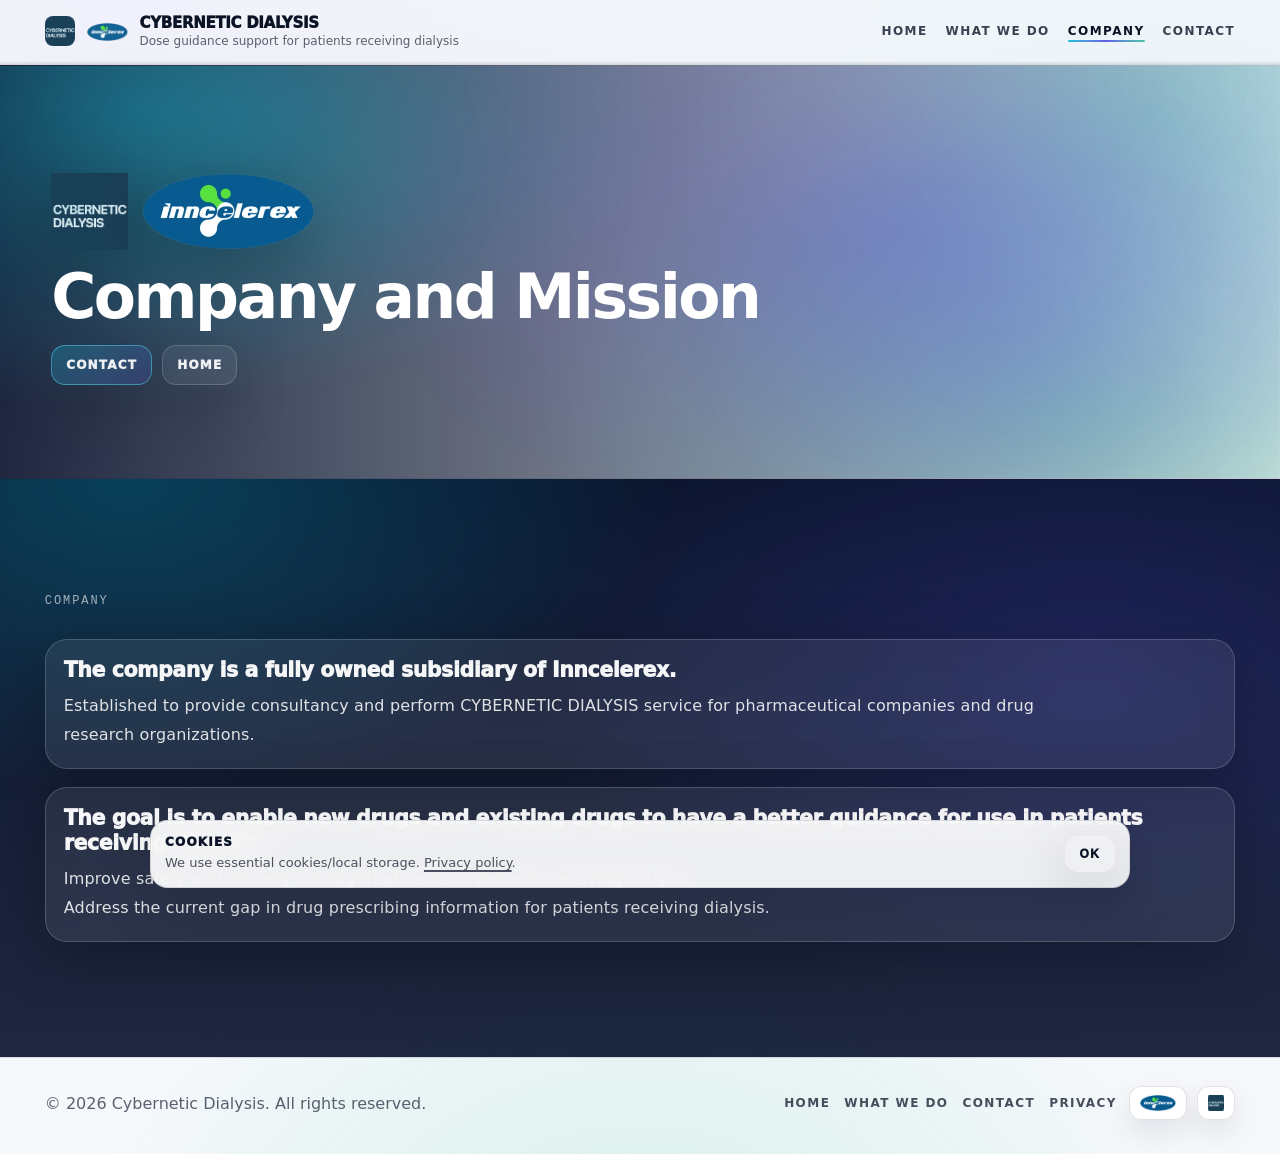
==== company/index.html @ 5cb6c13b "Add files via upload" ====
<!doctype html>
<html lang="en" class="company">
  <head>
    <meta charset="utf-8" />
    <meta name="viewport" content="width=device-width, initial-scale=1" />
    <meta name="description" content="Company and Mission — Cybernetic Dialysis." />
    <meta name="robots" content="index,follow" />
    <title>Company | Cybernetic Dialysis</title>
    <meta name="theme-color" content="#07112b" />
    <link rel="canonical" href="https://cyberneticdialysis.com/company/" />
    <meta property="og:site_name" content="Cybernetic Dialysis" />
    <meta property="og:title" content="Company | Cybernetic Dialysis" />
    <meta property="og:description" content="Company and Mission — Cybernetic Dialysis." />
    <meta property="og:type" content="website" />
    <meta property="og:url" content="https://cyberneticdialysis.com/company/" />
    <meta property="og:image" content="https://cyberneticdialysis.com/assets/hero.jpg" />
    <meta name="twitter:card" content="summary_large_image" />
    <meta name="twitter:title" content="Company | Cybernetic Dialysis" />
    <meta name="twitter:description" content="Company and Mission — Cybernetic Dialysis." />
    <meta name="twitter:image" content="https://cyberneticdialysis.com/assets/hero.jpg" />
    <script type="application/ld+json">
      {
        "@context": "https://schema.org",
        "@graph": [
          {
            "@type": "Organization",
            "@id": "https://cyberneticdialysis.com/#org",
            "name": "Cybernetic Dialysis",
            "url": "https://cyberneticdialysis.com/",
            "logo": "https://cyberneticdialysis.com/assets/favicon.png",
            "sameAs": ["https://inncelerex.com"]
          },
          {
            "@type": "AboutPage",
            "@id": "https://cyberneticdialysis.com/company/#webpage",
            "url": "https://cyberneticdialysis.com/company/",
            "name": "Company | Cybernetic Dialysis",
            "description": "Company and Mission — Cybernetic Dialysis.",
            "about": { "@id": "https://cyberneticdialysis.com/#org" },
            "isPartOf": { "@id": "https://cyberneticdialysis.com/#website" }
          },
          {
            "@type": "WebSite",
            "@id": "https://cyberneticdialysis.com/#website",
            "url": "https://cyberneticdialysis.com/",
            "name": "Cybernetic Dialysis",
            "publisher": { "@id": "https://cyberneticdialysis.com/#org" }
          }
        ]
      }
    </script>
    <link rel="icon" type="image/png" href="../assets/favicon.png?v=2" />
    <link rel="stylesheet" href="../assets/css/styles.css" />
  </head>
  <body>
    <a class="skip-link" href="#main">Skip to content</a>

    <header class="site-header">
      <div class="container">
        <div class="topbar">
          <a class="brand" href="../" aria-label="Cybernetic Dialysis home">
            <img class="brand-logo" src="../assets/favicon.png?v=2" alt="" aria-hidden="true" width="30" height="30" decoding="async" />
            <img class="inncelerex-logo" src="../assets/inncelerex.avif" alt="Inncelerex" decoding="async" />
            <div class="brand-text">
              <div class="name"><span class="brand-type" data-brand-type>CYBERNETIC DIALYSIS</span></div>
              <div class="tag">Dose guidance support for patients receiving dialysis</div>
            </div>
          </a>

          <div class="header-right">
            <button class="menu-btn" type="button" data-menu-btn aria-expanded="false" aria-controls="main-nav" aria-label="Menu">
              <span class="sr-only">Menu</span>
              <span class="hamburger" aria-hidden="true"></span>
            </button>

            <nav class="main-nav" id="main-nav" data-main-nav aria-label="Primary">
              <a class="navlink" href="../">Home</a>
              <a class="navlink" href="../what-we-do/">What we do</a>
              <a class="navlink" href="../company/" aria-current="page">Company</a>
              <a class="navlink" href="../contact/">Contact</a>
            </nav>
          </div>
        </div>
      </div>

      <div class="scroll-progress" aria-hidden="true">
        <div class="scroll-progress-bar" data-scroll-progress></div>
      </div>
    </header>

    <main id="main">
      <section class="hero hero-compact hero-company">
        <div class="container">
          <div class="hero-wrap">
            <div class="hero-inner" data-reveal>
              <div class="hero-logos" aria-label="Company logos">
                <img class="hero-logo-img favicon" src="../assets/favicon.png" alt="Cybernetic Dialysis" loading="eager" decoding="async" />
                <img class="hero-logo-img inncelerex" src="../assets/inncelerex.avif" alt="Inncelerex" loading="eager" decoding="async" />
              </div>
              <h1>Company and Mission</h1>
              <div class="hero-actions">
                <a class="btn primary" href="../contact/">Contact</a>
                <a class="btn ghost" href="../">Home</a>
              </div>
            </div>
          </div>
        </div>
      </section>

      <section class="band dark">
        <div class="container">
          <div class="section-head" data-reveal>
            <div>
              <div class="kicker">Company</div>
            </div>
          </div>

          <div class="cards-stack company-cards" data-reveal aria-label="Company and Mission">
            <div class="slide">
              <h3 class="card-title">The company is a fully owned subsidiary of <a href="https://inncelerex.com">Inncelerex</a>.</h3>
              <p>Established to provide consultancy and perform CYBERNETIC DIALYSIS service for pharmaceutical companies and drug research organizations.</p>
            </div>

            <div class="slide">
              <h3 class="card-title">The goal is to enable new drugs and existing drugs to have a better guidance for use in patients receiving dialysis.</h3>
              <p>Improve safety and efficacy of drug treatments in patients receiving dialysis.</p>
              <p>Address the current gap in drug prescribing information for patients receiving dialysis.</p>
            </div>
          </div>
        </div>
      </section>
    </main>

    <footer>
      <div class="container">
        <div class="footer-grid">
          <div class="small">© <span id="year"></span> Cybernetic Dialysis. All rights reserved.</div>
          <div class="links" aria-label="Footer links">
            <a href="../">Home</a>
            <a href="../what-we-do/">What we do</a>
            <a href="../contact/">Contact</a>
            <a href="../privacy/">Privacy</a>
          </div>
          <div class="footer-logo" aria-label="Inncelerex logo">
            <img src="../assets/inncelerex.avif" alt="Inncelerex" loading="lazy" decoding="async" />
            <img src="../assets/favicon.png?v=2" alt="Cybernetic Dialysis" loading="lazy" decoding="async" />
          </div>
        </div>
      </div>
    </footer>

    <button class="fab-top" type="button" data-back-to-top aria-label="Back to top">↑</button>

    <script src="../assets/js/main.js"></script>
    <script>
      document.getElementById('year').textContent = new Date().getFullYear();
    </script>
  </body>
</html>
---- assets/css/styles.css ----
:root{
  --max: 1240px;
  --gutter: clamp(18px, 3.5vw, 56px);
  --r: 22px;
  --r2: 14px;

  --font: ui-sans-serif, system-ui, -apple-system, Segoe UI, Roboto, Helvetica, Arial, "Apple Color Emoji","Segoe UI Emoji";
  --mono: ui-monospace, SFMono-Regular, Menlo, Monaco, Consolas, "Liberation Mono","Courier New", monospace;

  /* Default theme (professional, accessible) */
  --bg: #f6f8fc;
  --surface: rgba(255,255,255,0.86);
  --surface-2: rgba(255,255,255,0.96);
  --glass: rgba(255,255,255,0.42);
  --glass-2: rgba(255,255,255,0.56);
  --ink: #0b1326;
  --muted: rgba(11,19,38,0.66);
  --hair: rgba(11,19,38,0.12);
  --shadow: 0 22px 60px rgba(2,6,23,0.12);
  --shadow-soft: 0 12px 30px rgba(2,6,23,0.10);

  --navy: #07112b;
  --navy-2: #0b1a3c;
  --a1: #00bcd4; /* cyan */
  --a2: #4f46e5; /* indigo */
  --a3: #10b981; /* emerald */

  --ease: cubic-bezier(.2,.9,.2,1);
}

/* Theme toggle removed: keep single default theme only. */

*{ box-sizing: border-box; }
html{ scroll-behavior: smooth; }
@media (max-width: 900px){
  /* Prevent horizontal page scrolling on mobile (full-bleed hero, transforms, etc.) */
  html, body{ overflow-x: hidden; }
}
/* Home-only scroll snapping for the tab sections (does NOT change anchor offsets) */
html.home{
  scroll-snap-type: y proximity;
}
html.home .band{
  scroll-snap-align: start;
  scroll-snap-stop: always;
}
@media (max-width: 900px){
  /* Mobile: disable snapping (can feel “broken” on touch scrolling) */
  html.home{
    scroll-snap-type: none;
    scroll-padding-top: 0;
  }
}
@media (prefers-reduced-motion: reduce){
  html.home{ scroll-snap-type: none; }
}
body{
  margin: 0;
  font-family: var(--font);
  /* Slightly larger base type so the site “pops” (scales nicely across devices) */
  font-size: clamp(16px, 1.05vw, 18px);
  color: var(--ink);
  background:
    radial-gradient(1200px 640px at 10% 0%, color-mix(in oklab, var(--a2) 16%, transparent), transparent 58%),
    radial-gradient(1000px 680px at 90% 10%, color-mix(in oklab, var(--a1) 16%, transparent), transparent 62%),
    radial-gradient(900px 640px at 50% 110%, color-mix(in oklab, var(--a3) 14%, transparent), transparent 62%),
    var(--bg);
  overflow-x: clip;
  -webkit-font-smoothing: antialiased;
  -moz-osx-font-smoothing: grayscale;
  text-rendering: optimizeLegibility;
}
a{ color: inherit; text-decoration: none; }
img{ max-width: 100%; display: block; }
sup{
  font-size: 0.72em;
  line-height: 0;
  vertical-align: super;
}
.hp{
  position: absolute !important;
  left: -9999px !important;
  top: auto !important;
  width: 1px !important;
  height: 1px !important;
  overflow: hidden !important;
}
.sr-only{
  position:absolute !important;
  width:1px; height:1px;
  padding:0; margin:-1px;
  overflow:hidden;
  clip: rect(0,0,0,0);
  white-space:nowrap;
  border:0;
}

:focus-visible{
  outline: 3px solid color-mix(in oklab, var(--a1) 55%, transparent);
  outline-offset: 3px;
  border-radius: 10px;
}

.skip-link{
  position:absolute; left:-999px; top:0;
  padding: 10px 12px;
  background:#fff; color:#000;
  border-radius: 10px;
  z-index:9999;
}
.skip-link:focus{ left: 12px; top: 12px; }

.container{
  width: min(var(--max), calc(100% - (var(--gutter) * 2)));
  margin: 0 auto;
}

/* Header */
.site-header{
  position: sticky;
  top: 0;
  z-index: 90;
  backdrop-filter: blur(14px);
  background: color-mix(in oklab, var(--bg) 78%, transparent);
  border-bottom: 1px solid var(--hair);
}
.topbar{
  display:flex;
  align-items:center;
  justify-content: space-between;
  gap: 18px;
  padding: 14px 0;
}
.brand{
  display:flex;
  flex-direction: row;
  align-items: center;
  gap: 12px;
  min-width: 0;
}
.brand-logo{
  width: 30px;
  height: 30px;
  flex: 0 0 auto;
  border-radius: 8px;
}
.inncelerex-logo{
  height: 18px;
  width: auto;
  flex: 0 0 auto;
  opacity: 0.95;
  transform: translateY(1px);
}
.brand-text{
  display:flex;
  flex-direction: column;
  gap: 2px;
  min-width: 0;
}
.brand .name{
  font-weight: 950;
  letter-spacing: -0.02em;
  font-size: 15px;
}
.brand-type{
  display:inline-block;
}
.hero-type{
  display:inline-block;
}
@media (prefers-reduced-motion: no-preference){
  .brand-type.type-in{
    clip-path: inset(0 100% 0 0);
    will-change: clip-path;
    animation: cd-type-in 900ms steps(20, end) forwards;
    position: relative;
  }
  .brand-type.type-in::after{
    content:"";
    display:inline-block;
    width: 1px;
    height: 1em;
    margin-left: 6px;
    background: currentColor;
    opacity: 0.9;
    transform: translateY(2px);
    animation: cd-caret 650ms steps(1, end) infinite;
  }
  @keyframes cd-type-in{
    to{ clip-path: inset(0 0 0 0); }
  }
  @keyframes cd-caret{
    50%{ opacity: 0; }
  }

  /* Home hero title type-in (same timing as header) */
  html.home .hero-type.type-in{
    clip-path: inset(0 100% 0 0);
    will-change: clip-path;
    animation: cd-type-in 900ms steps(26, end) forwards;
    position: relative;
  }
  html.home .hero-type.type-in::after{
    content:"";
    display:inline-block;
    width: 1px;
    height: 1em;
    margin-left: 8px;
    background: currentColor;
    opacity: 0.9;
    transform: translateY(2px);
    animation: cd-caret 650ms steps(1, end) infinite;
  }
}
.brand .tag{
  font-size: 12px;
  color: var(--muted);
}
.main-nav{
  display:flex;
  align-items:center;
  gap: 18px;
}
.navlink{
  font-weight: 900;
  font-size: 12px;
  letter-spacing: 0.12em;
  text-transform: uppercase;
  position: relative;
  padding: 10px 0;
  color: color-mix(in oklab, var(--ink) 80%, transparent);
}
.navlink[aria-current="page"]{ color: var(--ink); }
.navlink::after{
  content:"";
  position:absolute;
  left:0; right:0; bottom: 6px;
  height: 2px;
  border-radius: 99px;
  background: transparent;
  transform: scaleX(0.25);
  transform-origin: left center;
  opacity: 0;
  transition: transform 220ms var(--ease), opacity 220ms var(--ease);
}
.navlink:hover::after{
  background: linear-gradient(90deg, color-mix(in oklab, var(--a1) 92%, transparent), color-mix(in oklab, var(--a2) 88%, transparent));
  transform: scaleX(1);
  opacity: 1;
}
.navlink[aria-current="page"]::after{
  background: linear-gradient(90deg, color-mix(in oklab, var(--a1) 92%, transparent), color-mix(in oklab, var(--a2) 88%, transparent), color-mix(in oklab, var(--a3) 75%, transparent));
  transform: scaleX(1);
  opacity: 1;
}
.menu-btn{
  display:none;
  border: 1px solid var(--hair);
  background: rgba(255,255,255,0.92);
  backdrop-filter: blur(14px);
  border-radius: 14px;
  width: 44px;
  height: 44px;
  padding: 0;
  font-weight: 950;
  color: var(--ink);
  align-items: center;
  justify-content: center;
  cursor: pointer;
}
.hamburger{
  position: relative;
  width: 18px;
  height: 2px;
  background: currentColor;
  border-radius: 999px;
  transition: background 200ms var(--ease);
}
.hamburger::before,
.hamburger::after{
  content:"";
  position:absolute;
  left:0;
  width: 18px;
  height: 2px;
  background: currentColor;
  border-radius: 999px;
  transition: transform 220ms var(--ease), top 220ms var(--ease), opacity 220ms var(--ease);
}
.hamburger::before{ top: -6px; }
.hamburger::after{ top: 6px; }
.menu-btn[aria-expanded="true"] .hamburger{ background: transparent; }
.menu-btn[aria-expanded="true"] .hamburger::before{ top: 0; transform: rotate(45deg); }
.menu-btn[aria-expanded="true"] .hamburger::after{ top: 0; transform: rotate(-45deg); }

.header-right{
  display:flex;
  align-items:center;
  gap: 10px;
}
.scroll-progress{ height: 2px; background: color-mix(in oklab, var(--ink) 8%, transparent); }
.scroll-progress-bar{
  height: 100%;
  width: 0%;
  background: linear-gradient(90deg, color-mix(in oklab, var(--a1) 92%, transparent), color-mix(in oklab, var(--a2) 90%, transparent), color-mix(in oklab, var(--a3) 80%, transparent));
  box-shadow: 0 0 18px color-mix(in oklab, var(--a1) 24%, transparent);
  transform-origin: left center;
}

/* Hero */
.hero{ padding: 0; }
.hero.hero-compact .hero-wrap{
  min-height: clamp(360px, 46vh, 520px);
}
.hero.hero-compact .hero-inner{
  padding: clamp(26px, 4vw, 54px);
}
.hero-wrap{
  position: relative;
  overflow: hidden;
  border-radius: 0;
  border: 1px solid color-mix(in oklab, var(--ink) 10%, transparent);
  box-shadow: 0 34px 120px rgba(2,6,23,0.16);
  /* Scroll-reactive hero FX (driven by JS, falls back to 0) */
  --hero-parallax: 0;
  background:
    linear-gradient(90deg, rgba(7,17,43,0.90) 0%, rgba(7,17,43,0.58) 42%, rgba(7,17,43,0.10) 100%),
    url("../hero.jpg") center/cover no-repeat;
  min-height: clamp(560px, 78vh, 860px);
  display: flex;
  align-items: center;
  width: calc(100vw + 2px);
  width: calc(100dvw + 2px);
  left: 50%;
  transform: translateX(-50%);
  margin-left: 0;
  margin-right: 0;
}
/* Home hero: slightly less tall on desktop so the text block sits higher */
@media (min-width: 901px){
  html.home .hero-wrap{
    min-height: clamp(500px, 70vh, 760px);
  }
}

.hero-wrap::before{
  content:"";
  position:absolute;
  inset:-22%;
  pointer-events:none;
  z-index: 0;
  opacity: 0.42;
  background:
    radial-gradient(420px 320px at 28% 30%, color-mix(in oklab, var(--a1) 52%, transparent), transparent 60%),
    radial-gradient(520px 380px at 70% 58%, color-mix(in oklab, var(--a2) 44%, transparent), transparent 62%),
    radial-gradient(520px 380px at 78% 18%, color-mix(in oklab, var(--a3) 38%, transparent), transparent 64%);
  filter: blur(38px) saturate(1.15);
  transform: translate3d(
      calc(var(--hero-parallax) * 18px),
      calc(var(--hero-parallax) * -14px),
      0
    )
    rotate(calc(var(--hero-parallax) * 16deg));
  will-change: transform;
}
.hero-wrap.contact-hover::before{
  opacity: 0.62;
  filter: blur(36px) saturate(1.35);
}
.hero-wrap::after{
  content:"";
  position:absolute; inset:0;
  background:
    radial-gradient(900px 520px at 10% 10%, color-mix(in oklab, var(--a1) 34%, transparent), transparent 60%),
    radial-gradient(900px 520px at 70% 40%, color-mix(in oklab, var(--a2) 30%, transparent), transparent 62%),
    radial-gradient(900px 520px at 85% 85%, color-mix(in oklab, var(--a3) 26%, transparent), transparent 62%);
  pointer-events:none;
  opacity: 0.95;
  /* Ensure overlay never sits over hero copy (prevents “faded text” on mobile) */
  z-index: 0;
  transform: translate3d(0, calc(var(--hero-parallax) * -22px), 0) scale(calc(1 + (var(--hero-parallax) * 0.03)));
  will-change: transform;
}
.hero-wrap.contact-hover::after{
  opacity: 1;
  transform: translate3d(0, calc(var(--hero-parallax) * -26px), 0) scale(calc(1.02 + (var(--hero-parallax) * 0.03)));
}
.hero-inner{
  position: relative;
  padding: clamp(40px, 6vw, 84px);
  color: #fff;
  max-width: 82ch;
  z-index: 1;
}
html.home .hero-corner-note{
  position: absolute;
  right: 14px;
  bottom: 12px;
  z-index: 1;
  color: rgba(255,255,255,0.96);
  font-weight: 850;
  font-size: 12px;
  letter-spacing: 0.12em;
  text-transform: uppercase;
  white-space: nowrap;
  pointer-events: none;
  text-shadow: 0 2px 18px rgba(0,0,0,0.35);
}
@media (max-width: 600px){
  html.home .hero-corner-note{
    right: 12px;
    bottom: 10px;
    font-size: 9px;
    letter-spacing: 0.14em;
  }
}
/* Home hero accent bar (solid white) */
html.home .hero .hero-inner::before{
  content:"";
  display:block;
  width: clamp(44px, 6vw, 72px);
  height: 8px;
  border-radius: 999px;
  background: #fff;
  margin: 0 0 14px;
  opacity: 0.98;
}
@media (prefers-reduced-motion: reduce){
  .hero-wrap::before,
  .hero-wrap::after{
    transform: none;
    will-change: auto;
  }
}
.hero h1{ color: #fff; }
.hero h1{
  margin: 0 0 10px;
  font-size: clamp(34px, 4.8vw, 68px);
  letter-spacing: -0.04em;
  line-height: 1.02;
}
.hero h1.hero-title-split{
  font-size: clamp(30px, 4.2vw, 62px);
  letter-spacing: -0.04em;
}
.hero h1.hero-title-split .hero-title-pre{
  display: block;
  font-size: clamp(12px, 1.5vw, 18px);
  letter-spacing: 0.12em;
  text-transform: uppercase;
  margin-bottom: 10px;
  opacity: 0.92;
}
.hero h1.hero-title-split .hero-title-main{
  display: block;
}
.hero .lede{
  margin: 0 0 18px;
  color: #fff;
  font-size: clamp(16px, 1.25vw, 20px);
  line-height: 1.7;
  font-weight: 520;
  letter-spacing: 0.01em;
  text-wrap: pretty;
}
.hero-actions{
  display:flex;
  gap: 10px;
  flex-wrap: wrap;
  margin-top: 16px;
}
.hero-logos{
  display:flex;
  align-items:center;
  gap: 10px;
  margin: 12px 0 12px;
}
.hero-logo-img{
  width: auto;
  border-radius: 14px;
  padding: 10px 14px;
  background: rgba(255,255,255,0.14);
  border: 1px solid rgba(255,255,255,0.22);
  backdrop-filter: blur(10px);
  box-shadow: 0 22px 70px rgba(0,0,0,0.26);
}
.hero-logo-img.favicon{ height: 46px; }
.hero-logo-img.inncelerex{ height: 46px; }
/* Company hero: show logos without “boxed” containers and scale them up */
.hero.hero-company .hero-logos{ gap: 14px; margin: 14px 0 16px; }
.hero.hero-company .hero-logo-img{
  padding: 0;
  background: transparent;
  border: 0;
  border-radius: 0;
  backdrop-filter: none;
  box-shadow: none;
  filter: drop-shadow(0 14px 36px rgba(0,0,0,0.32));
}
.hero.hero-company .hero-logo-img.favicon{ height: clamp(54px, 6vw, 78px); }
.hero.hero-company .hero-logo-img.inncelerex{ height: clamp(54px, 6vw, 78px); }
.btn{
  display:inline-flex;
  align-items:center;
  justify-content:center;
  gap: 10px;
  padding: 12px 14px;
  border-radius: 14px;
  font-weight: 950;
  font-size: 12px;
  letter-spacing: 0.10em;
  text-transform: uppercase;
  border: 1px solid rgba(255,255,255,0.16);
  background: rgba(255,255,255,0.10);
  color: rgba(255,255,255,0.92);
  box-shadow: 0 20px 60px rgba(0,0,0,0.20);
  transition: transform 200ms var(--ease), background 200ms var(--ease), box-shadow 220ms var(--ease);
}
.btn:hover{ transform: translateY(-2px); background: rgba(255,255,255,0.14); }
.btn.primary{
  border-color: color-mix(in oklab, var(--a1) 48%, rgba(255,255,255,0.16));
  background: linear-gradient(135deg, color-mix(in oklab, var(--a1) 26%, transparent), color-mix(in oklab, var(--a2) 18%, transparent));
}
.btn.primary:hover{
  background: linear-gradient(135deg, color-mix(in oklab, var(--a1) 34%, transparent), color-mix(in oklab, var(--a2) 22%, transparent));
}
.btn.ghost{ background: rgba(255,255,255,0.06); }

/* Cookie notice */
.cookie-banner{
  position: fixed;
  left: 12px;
  right: 12px;
  bottom: 12px;
  z-index: 120;
  max-width: min(980px, calc(100vw - 24px));
  margin: 0 auto;
}
.cookie-inner{
  display:flex;
  align-items:center;
  justify-content: space-between;
  gap: 14px;
  padding: 14px 14px;
  border-radius: 18px;
  border: 1px solid var(--hair);
  background: rgba(255,255,255,0.92);
  backdrop-filter: blur(14px);
  box-shadow: var(--shadow);
}
.cookie-title{
  font-weight: 950;
  letter-spacing: 0.10em;
  text-transform: uppercase;
  font-size: 12px;
  color: var(--ink);
  margin-bottom: 4px;
}
.cookie-text{
  font-size: 13px;
  line-height: 1.55;
  color: color-mix(in oklab, var(--ink) 72%, transparent);
  max-width: 72ch;
}
.cookie-link{
  color: inherit;
  text-decoration: underline;
  text-decoration-thickness: 2px;
  text-underline-offset: 3px;
}
.cookie-actions{ flex: 0 0 auto; }
.cookie-btn{ padding: 10px 14px; }
.cookie-banner .btn{
  color: var(--ink);
}
@media (max-width: 600px){
  .cookie-inner{ flex-direction: column; align-items: stretch; }
  .cookie-actions{ display:flex; justify-content:flex-end; }
}

/* Home hero CTA pulse (subtle, slow) */
@media (prefers-reduced-motion: no-preference){
  @keyframes cd-cta-pulse{
    0%{ transform: scale(1); }
    100%{ transform: scale(1.035); }
  }
  html.home .hero .btn.pulse{
    animation: cd-cta-pulse 3.2s ease-in-out infinite alternate;
    will-change: transform;
  }
  html.home .hero .btn.ghost.pulse{
    animation-duration: 3.8s;
    animation-delay: 300ms;
  }
}

/* Home section nav */
.home-nav{
  position: sticky;
  top: var(--header-h, 70px);
  z-index: 70;
  padding: 14px 0;
  background: color-mix(in oklab, var(--bg) 84%, transparent);
  backdrop-filter: blur(14px);
  border-bottom: 1px solid var(--hair);
}
.home-nav-grid{
  display:grid;
  grid-template-columns: repeat(5, minmax(0, 1fr));
  gap: 10px;
}
.home-nav-current{
  display:none;
  align-items:center;
  justify-content:center;
  gap: 10px;
  padding: 10px 12px;
  border-radius: 999px;
  border: 1px solid var(--hair);
  background: var(--glass);
  backdrop-filter: blur(14px);
  font-weight: 950;
  font-size: 12px;
  letter-spacing: 0.12em;
  text-transform: uppercase;
  color: color-mix(in oklab, var(--ink) 76%, transparent);
  cursor: pointer;
}
.home-nav-current{ appearance: none; }
.home-chev{ margin-left: auto; opacity: 0.7; }
.home-tab{
  display:flex;
  align-items:center;
  justify-content:center;
  gap: 10px;
  padding: 12px 10px;
  border-radius: 999px;
  border: 1px solid transparent;
  background: transparent;
  font-weight: 950;
  font-size: 12px;
  letter-spacing: 0.12em;
  text-transform: uppercase;
  color: color-mix(in oklab, var(--ink) 74%, transparent);
  position: relative;
  transition: transform 180ms var(--ease), color 180ms var(--ease), border-color 180ms var(--ease), background 180ms var(--ease);
}
.home-tab::after{
  content:"";
  position:absolute;
  left: 16px;
  right: 16px;
  bottom: 7px;
  height: 2px;
  border-radius: 999px;
  background: transparent;
  transform: scaleX(0.25);
  transform-origin: left center;
  opacity: 0;
  transition: transform 220ms var(--ease), opacity 220ms var(--ease), background 220ms var(--ease);
}
.home-tab:hover{
  transform: translateY(-1px);
  color: var(--ink);
}
.home-tab:hover::after{
  background: linear-gradient(90deg, color-mix(in oklab, var(--a1) 92%, transparent), color-mix(in oklab, var(--a2) 88%, transparent));
  transform: scaleX(1);
  opacity: 1;
}
.home-tab.active{
  color: var(--ink);
}
.home-tab.active::after{
  background: linear-gradient(90deg, color-mix(in oklab, var(--a1) 92%, transparent), color-mix(in oklab, var(--a2) 88%, transparent), color-mix(in oklab, var(--a3) 75%, transparent));
  transform: scaleX(1);
  opacity: 1;
}
.home-dot{
  width: 10px;
  height: 10px;
  border-radius: 999px;
  background: color-mix(in oklab, var(--ink) 14%, transparent);
  border: 1px solid var(--hair);
  box-shadow: 0 10px 30px rgba(2,6,23,0.08);
}
.home-tab.active .home-dot{
  background: radial-gradient(circle at 30% 30%, color-mix(in oklab, var(--a1) 90%, transparent), color-mix(in oklab, var(--a2) 70%, transparent));
  border-color: color-mix(in oklab, var(--a1) 22%, var(--hair));
}

@media (prefers-reduced-motion: no-preference){
  @keyframes cd-pulse{
    0%{ transform: scale(1); filter: saturate(1); }
    100%{ transform: scale(1.15); filter: saturate(1.2); }
  }
  .home-tab.active .home-dot{
    animation: cd-pulse 1.2s ease-in-out infinite alternate;
  }
}

/* Bands */
.band{
  /* Make each section feel taller / less cramped, especially the Home tab sections */
  padding: clamp(68px, 9vw, 132px) 0;
  position: relative;
}
.band[id]{
  /* Default anchor offset (non-home pages don’t have the sticky home tab bar) */
  scroll-margin-top: calc(var(--header-h, 70px) + 14px);
}
/* Home page anchor offset should match scroll snapping (header + sticky home-nav) */
html.home .band[id]{
  /* Smaller offset so tab clicks scroll further into the section */
  scroll-margin-top: calc(var(--header-h, 70px) + var(--home-nav-h, 64px) + 4px);
}
.band.light{ background: transparent; }
.band.dark{
  color: rgba(255,255,255,0.92);
  background:
    radial-gradient(900px 520px at 10% 0%, color-mix(in oklab, var(--a1) 26%, transparent), transparent 60%),
    radial-gradient(900px 520px at 85% 35%, color-mix(in oklab, var(--a2) 22%, transparent), transparent 62%),
    linear-gradient(180deg, rgba(7,17,43,0.98), rgba(7,17,43,0.90));
}

/* Simple CTA band */
#contact-cta .section-head{
  margin-bottom: 12px;
}
#contact-cta .hero-actions{
  margin-top: 14px;
}
.section-head{
  display:flex;
  align-items:flex-end;
  justify-content: space-between;
  gap: 18px;
  margin-bottom: 30px;
}
.kicker{
  font-family: var(--mono);
  font-size: 12px;
  letter-spacing: 0.16em;
  text-transform: uppercase;
  color: rgba(11,19,38,0.58);
}
.dark .kicker{ color: rgba(255,255,255,0.62); }
.h2{
  margin: 0;
  font-size: clamp(30px, 3.4vw, 54px);
  letter-spacing: -0.03em;
  line-height: 1.05;
}
.dark .h2{ color: rgba(255,255,255,0.96); }
.sub{
  margin: 10px 0 0;
  color: rgba(11,19,38,0.66);
  max-width: 80ch;
  font-size: clamp(16px, 1.15vw, 19px);
  line-height: 1.8;
  font-weight: 520;
  letter-spacing: 0.01em;
  text-wrap: pretty;
}
.dark .sub{ color: rgba(255,255,255,0.74); }

/* Reveal */
.reveal{
  opacity: 0;
  transform: translateY(12px);
  transition: opacity 500ms var(--ease), transform 600ms var(--ease);
}
.reveal.reveal-title{
  transform: translateY(22px);
  transition: opacity 520ms var(--ease), transform 820ms var(--ease);
}
.reveal.in{
  opacity: 1;
  transform: translateY(0);
}

/* Staggered card reveal (quick, one-by-one) */
.cards-stack .slide.reveal,
.cards-grid .slide.reveal{
  transform: translateY(16px);
  transition: opacity 360ms var(--ease), transform 520ms var(--ease);
}
.cards-stack .slide.reveal.in,
.cards-grid .slide.reveal.in{
  transform: translateY(0);
}
.cards-stack .slide.reveal:nth-child(1){ transition-delay: 0ms; }
.cards-stack .slide.reveal:nth-child(2){ transition-delay: 60ms; }
.cards-stack .slide.reveal:nth-child(3){ transition-delay: 120ms; }
.cards-stack .slide.reveal:nth-child(4){ transition-delay: 180ms; }
.cards-stack .slide.reveal:nth-child(5){ transition-delay: 240ms; }
.cards-stack .slide.reveal:nth-child(6){ transition-delay: 300ms; }
.cards-grid .slide.reveal:nth-child(1){ transition-delay: 0ms; }
.cards-grid .slide.reveal:nth-child(2){ transition-delay: 60ms; }
.cards-grid .slide.reveal:nth-child(3){ transition-delay: 120ms; }
.cards-grid .slide.reveal:nth-child(4){ transition-delay: 180ms; }
.cards-grid .slide.reveal:nth-child(5){ transition-delay: 240ms; }
.cards-grid .slide.reveal:nth-child(6){ transition-delay: 300ms; }
@media (prefers-reduced-motion: reduce){
  .reveal{ opacity: 1; transform: none; transition: none; }
}

@media (prefers-reduced-motion: no-preference){
  @keyframes cd-drift{
    0%{ transform: translate3d(0,0,0) scale(1); }
    100%{ transform: translate3d(0,-10px,0) scale(1.02); }
  }
  .hero-wrap::after{
    animation: cd-drift 10s ease-in-out infinite alternate;
    will-change: transform;
  }

}

/* Carousel */
.carousel{ position: relative; margin-top: 18px; }
.carousel-viewport{
  overflow: hidden;
  touch-action: pan-y;
}
.carousel-track{
  display:flex;
  gap: 14px;
  padding: 4px 2px 10px;
  transform: translate3d(0,0,0);
  transition: transform 420ms var(--ease);
  will-change: transform;
}
.slide{
  flex: 0 0 min(560px, 88%);
  border-radius: var(--r);
  border: 1px solid var(--hair);
  background: var(--glass);
  backdrop-filter: blur(14px);
  box-shadow: var(--shadow-soft);
  padding: 18px 18px;
  position: relative;
  overflow: hidden;
  transition: transform 260ms var(--ease), box-shadow 260ms var(--ease), border-color 260ms var(--ease), background 260ms var(--ease);
}
/* Company page: cards should still feel like cards */
html.company .company-cards .slide{
  background: rgba(255,255,255,0.08);
  backdrop-filter: blur(14px);
  border-color: rgba(255,255,255,0.18);
  box-shadow: 0 18px 60px rgba(0,0,0,0.28);
}
.slide::before{
  content:"";
  position:absolute;
  inset: 0;
  border-radius: inherit;
  pointer-events:none;
  opacity: 0;
  transition: opacity 260ms var(--ease);
  background:
    radial-gradient(700px 360px at 0% 0%, color-mix(in oklab, var(--a1) 14%, transparent), transparent 55%),
    radial-gradient(700px 360px at 80% 20%, color-mix(in oklab, var(--a2) 12%, transparent), transparent 60%);
}
.slide > *{ position: relative; }
.cards-grid{
  display:grid;
  grid-template-columns: repeat(3, minmax(0, 1fr));
  gap: 16px; /* fallback */
  gap: clamp(14px, 2vw, 18px);
  margin-top: 20px; /* fallback */
  margin-top: clamp(22px, 2.4vw, 34px);
}
.band.dark .cards-grid{
  gap: 16px; /* fallback */
  gap: clamp(14px, 2vw, 18px);
}
.cards-stack{
  display:flex;
  flex-direction: column;
  gap: clamp(14px, 2vw, 18px);
  margin-top: clamp(22px, 2.4vw, 34px);
}

/* Accordion (What we do redesign) */
.accordion{
  display:flex;
  flex-direction: column;
  gap: clamp(12px, 1.8vw, 16px);
  margin-top: clamp(22px, 2.4vw, 34px);
}
.acc{
  border-radius: var(--r);
  border: 1px solid var(--hair);
  background: transparent;
  box-shadow: none;
  overflow: hidden;
}
.acc > summary{
  list-style: none;
  cursor: pointer;
  padding: clamp(16px, 2.2vw, 22px) clamp(16px, 2.2vw, 22px);
  font-weight: 900;
  letter-spacing: -0.01em;
  color: color-mix(in oklab, var(--ink) 92%, transparent);
  position: relative;
}
.acc > summary::-webkit-details-marker{ display:none; }
.acc > summary::after{
  content:"▾";
  position:absolute;
  right: 16px;
  top: 50%;
  transform: translateY(-50%) rotate(0deg);
  transition: transform 220ms var(--ease), opacity 220ms var(--ease);
  opacity: 0.7;
}
.acc[open] > summary::after{ transform: translateY(-50%) rotate(180deg); opacity: 0.95; }
.acc-body{
  padding: 0 clamp(16px, 2.2vw, 22px) clamp(16px, 2.2vw, 22px);
  border-top: 1px solid color-mix(in oklab, var(--ink) 10%, transparent);
}
.acc-body p{
  margin: 14px 0 0;
  font-size: clamp(16px, 1.1vw, 19px);
  line-height: 1.8;
  font-weight: 520;
  letter-spacing: 0.01em;
  color: color-mix(in oklab, var(--ink) 90%, transparent);
}
.dark .acc{
  border-color: rgba(255,255,255,0.18);
}
.dark .acc > summary{
  color: rgba(255,255,255,0.96);
}
.dark .acc-body{
  border-top-color: rgba(255,255,255,0.12);
}
.dark .acc-body p{
  color: rgba(255,255,255,0.86);
}
@media (hover:hover) and (pointer:fine){
  .acc:hover{
    border-color: color-mix(in oklab, var(--a1) 18%, var(--hair));
    box-shadow: 0 22px 60px rgba(2,6,23,0.10);
  }
  .dark .acc:hover{
    border-color: rgba(255,255,255,0.22);
    box-shadow: 0 26px 80px rgba(0,0,0,0.26);
  }
}

/* Company page: big statement titles with smaller supporting copy (no boxes) */
html.company .statements{
  display:flex;
  flex-direction: column;
  gap: clamp(24px, 3.2vw, 44px);
  margin-top: clamp(22px, 2.4vw, 34px);
}
html.company .statement-title{
  margin: 0;
  font-size: clamp(24px, 2.9vw, 42px);
  line-height: 1.12;
  letter-spacing: -0.03em;
  font-weight: 950;
  color: rgba(255,255,255,0.98);
}
html.company .statement-title a{
  color: inherit;
  text-decoration: underline;
  text-decoration-thickness: 2px;
  text-underline-offset: 4px;
}
html.company .statement-body{
  margin: 12px 0 0;
  font-size: clamp(16px, 1.1vw, 19px);
  line-height: 1.85;
  font-weight: 520;
  letter-spacing: 0.01em;
  color: rgba(255,255,255,0.78);
  max-width: 85ch;
}

/* What we do page: same “big statement” layout, but for light sections */
html.what-we-do .statements{
  display:flex;
  flex-direction: column;
  gap: clamp(20px, 2.8vw, 38px);
  margin-top: clamp(22px, 2.4vw, 34px);
}
html.what-we-do .statement-title{
  margin: 0;
  font-size: clamp(22px, 2.6vw, 38px);
  line-height: 1.12;
  letter-spacing: -0.03em;
  font-weight: 950;
  color: color-mix(in oklab, var(--ink) 96%, transparent);
}
html.what-we-do .statement-body{
  margin: 12px 0 0;
  font-size: clamp(16px, 1.1vw, 19px);
  line-height: 1.85;
  font-weight: 520;
  letter-spacing: 0.01em;
  color: color-mix(in oklab, var(--ink) 76%, transparent);
  max-width: 85ch;
}
.dark .slide{
  border-color: rgba(255,255,255,0.28);
  background: rgba(255,255,255,0.24);
  box-shadow: 0 18px 60px rgba(0,0,0,0.32);
}
.band.dark .cards-grid .slide{
  /* Make separation visible: cards slightly more opaque than the dark band behind them */
  background: rgba(255,255,255,0.28);
}
.slide p{
  margin: 0;
  font-size: clamp(16px, 1.1vw, 19px);
  line-height: 1.8;
  font-weight: 520;
  letter-spacing: 0.01em;
  text-wrap: pretty;
  hyphens: auto;
  color: color-mix(in oklab, var(--ink) 90%, transparent);
}
.slide .card-title{
  margin: 0 0 10px;
  font-size: clamp(18px, 1.6vw, 24px);
  line-height: 1.2;
  letter-spacing: -0.02em;
  font-weight: 950;
  color: color-mix(in oklab, var(--ink) 96%, transparent);
}
.dark .slide .card-title{ color: rgba(255,255,255,0.96); }
.dark .slide p{ color: rgba(255,255,255,0.86); }
.band.dark#relevance .slide p{ color: #fff; }
.band.dark#relevance .slide p strong{ color: #fff; }
/* First-line emphasis only for grid cards (not home pagers), to avoid "random" bolding as lines reflow */
.cards-grid .slide p::first-line{
  font-weight: 800;
  color: color-mix(in oklab, var(--ink) 96%, transparent);
}
.dark .cards-grid .slide p::first-line{
  color: rgba(255,255,255,0.94);
}
.carousel-btn{
  position:absolute;
  top: 50%;
  transform: translateY(-50%);
  width: 44px;
  height: 44px;
  border-radius: 999px;
  border: 1px solid var(--hair);
  background: var(--surface-2);
  box-shadow: var(--shadow-soft);
  cursor: pointer;
  font-weight: 900;
}
.carousel-btn.prev{ left: -10px; }
.carousel-btn.next{ right: -10px; }
.dark .carousel-btn{
  border-color: rgba(255,255,255,0.16);
  background: rgba(7,17,43,0.72);
  color: rgba(255,255,255,0.92);
}

/* Pager (home) */
.carousel.pager{
  margin-top: 18px;
}
.pager-shell{
  display:grid;
  grid-template-columns: 52px 1fr 52px;
  gap: 14px;
  align-items: center;
}
.carousel.pager .carousel-track{
  gap: 0;
  padding: 0;
  width: 100%;
}
.carousel.pager .slide{
  flex: 0 0 100%;
  width: 100%;
  border-radius: var(--r);
  padding: clamp(18px, 2.6vw, 28px);
  min-height: clamp(160px, 18vh, 220px);
  position: relative;
  overflow: hidden;
}
.carousel.pager .slide::after{
  content:"";
  position:absolute;
  inset: 0;
  background:
    radial-gradient(900px 420px at 10% 10%, color-mix(in oklab, var(--a1) 14%, transparent), transparent 55%),
    radial-gradient(900px 420px at 80% 30%, color-mix(in oklab, var(--a2) 12%, transparent), transparent 60%);
  pointer-events:none;
}
.carousel.pager .slide > *{ position: relative; }
.carousel.pager .carousel-btn{
  position: static;
  top: auto;
  transform: none;
  width: 52px;
  height: 52px;
  border-radius: 18px;
  backdrop-filter: blur(10px);
  background: color-mix(in oklab, var(--surface-2) 85%, transparent);
}
.carousel-btn:disabled{
  opacity: .45;
  cursor: not-allowed;
  pointer-events: none;
}
.pager-ui{
  display:flex;
  align-items:center;
  justify-content: space-between;
  gap: 12px;
  margin-top: 10px;
}
.pager-meta{
  display:flex;
  align-items:center;
  justify-content: space-between;
  gap: 12px;
  flex: 1;
}
.pager-count-row{
  display:flex;
  align-items:center;
  gap: 8px;
  min-width: max-content;
}
.pager-arrow{
  appearance: none;
  border: 0;
  background: transparent;
  padding: 6px;
  margin: 0;
  color: var(--ink);
  font-size: 22px;
  font-weight: 950;
  line-height: 1;
  cursor: pointer;
}
.pager-arrow:disabled{
  opacity: 0.35;
  cursor: not-allowed;
}
.pager-count{
  font-weight: 900;
  font-size: 12px;
  letter-spacing: 0.10em;
  text-transform: uppercase;
  color: color-mix(in oklab, var(--ink) 62%, transparent);
}
.dark .pager-count{ color: rgba(255,255,255,0.70); }
.pager-dots{
  display:flex;
  align-items:center;
  justify-content:flex-end;
  gap: 8px;
  flex-wrap: wrap;
}
.pager-dot{
  width: 9px;
  height: 9px;
  border-radius: 999px;
  border: 1px solid var(--hair);
  background: color-mix(in oklab, var(--ink) 10%, transparent);
  padding: 0;
  cursor: pointer;
}
.dark .pager-dot{
  border-color: rgba(255,255,255,0.18);
  background: rgba(255,255,255,0.10);
}
.pager-dot[aria-current="true"]{
  width: 26px;
  background: linear-gradient(90deg, color-mix(in oklab, var(--a1) 70%, transparent), color-mix(in oklab, var(--a2) 60%, transparent));
  border-color: color-mix(in oklab, var(--a1) 25%, var(--hair));
}
.dark .pager-dot[aria-current="true"]{
  border-color: rgba(255,255,255,0.18);
}

/* Home pagers: no outer "white panel" wrapper */
#subject-matter .carousel.pager,
#need .carousel.pager{
  position: relative;
}

/* Subject matter + Need: pure-white card background so rounded edges are clean */
#subject-matter .carousel.pager .slide,
#need .carousel.pager .slide{
  background: #fff;
  backdrop-filter: none;
  border: 0;
  border-radius: 0;
}
#subject-matter .carousel.pager .carousel-viewport,
#need .carousel.pager .carousel-viewport{
  background: #fff;
  border-radius: var(--r) var(--r) 0 0;
  overflow: hidden;
}
#subject-matter .carousel.pager .slide::before,
#need .carousel.pager .slide::before{
  opacity: 0; /* no glow overlay on these pure white cards */
}

/* Make the whole pager (card + 1/7 row) sit on white so no blue background shows through */
#subject-matter .carousel.pager,
#need .carousel.pager{
  background: #fff;
  border-radius: var(--r);
  overflow: hidden;
}
#subject-matter .carousel.pager .pager-ui,
#need .carousel.pager .pager-ui{
  background: #fff;
  margin-top: 0;
  padding: 10px 14px 14px;
  border-top: 1px solid color-mix(in oklab, var(--ink) 10%, transparent);
}

@media (max-width: 900px){
  /* Keep mobile swipe-first UI clean */
  #subject-matter .pager-arrow,
  #need .pager-arrow{
    display:none;
  }
}

/* Tabs (Application) */
.tabs{
  margin-top: 18px;
}
.tablist{
  display:flex;
  gap: 12px;
  flex-wrap: wrap;
}
.tab{
  border-radius: 999px;
  border: 1px solid var(--hair);
  background: var(--surface);
  padding: 12px 14px;
  font-weight: 950;
  font-size: 13px;
  letter-spacing: 0.10em;
  text-transform: uppercase;
  cursor: pointer;
  color: color-mix(in oklab, var(--ink) 78%, transparent);
  transition: transform 220ms var(--ease), background 220ms var(--ease), border-color 220ms var(--ease), color 220ms var(--ease);
}
@media (max-width: 600px){
  /* Application section: keep the two tab buttons side-by-side on mobile */
  #application .tablist{
    display:grid;
    grid-template-columns: repeat(2, minmax(0, 1fr));
    gap: 10px;
  }
  #application .tab{
    width: 100%;
    border-radius: 16px;
    padding: 10px 10px;
    white-space: normal;
    line-height: 1.25;
    text-wrap: balance;
  }
}
.tab[aria-selected="true"]{
  color: var(--ink);
  border-color: color-mix(in oklab, var(--a1) 24%, var(--hair));
  background: linear-gradient(135deg, color-mix(in oklab, var(--a1) 14%, transparent), color-mix(in oklab, var(--a2) 10%, transparent));
}
.tabpanel{
  margin-top: 18px;
  border-radius: var(--r);
  border: 1px solid var(--hair);
  background: var(--glass);
  backdrop-filter: blur(14px);
  box-shadow: var(--shadow-soft);
  padding: clamp(18px, 2.2vw, 28px);
  min-height: 280px;
  transition: transform 260ms var(--ease), box-shadow 260ms var(--ease), border-color 260ms var(--ease), background 260ms var(--ease);
}
@media (max-width: 900px){
  .tabpanel{ min-height: 220px; }
}
.tabpanel p{
  margin: 0;
  font-size: clamp(16px, 1.1vw, 19px);
  line-height: 1.8;
  font-weight: 520;
  letter-spacing: 0.01em;
  text-wrap: pretty;
  hyphens: auto;
}
.tabpanel p + p{ margin-top: 12px; }
.tabpanel p strong{ font-weight: 850; }
.dark .tab, .dark .tabpanel{
  border-color: rgba(255,255,255,0.14);
  background: rgba(255,255,255,0.06);
  color: rgba(255,255,255,0.86);
}
.dark .tab[aria-selected="true"]{ color: rgba(255,255,255,0.94); }

/* Technology steps */
.steps{
  display:grid;
  grid-template-columns: repeat(3, minmax(0, 1fr));
  gap: 14px;
  margin-top: 18px;
}
.step{
  border-radius: var(--r);
  border: 1px solid var(--hair);
  background: var(--glass);
  backdrop-filter: blur(14px);
  box-shadow: var(--shadow-soft);
  padding: 18px;
  position: relative;
  overflow: hidden;
  transition: transform 260ms var(--ease), box-shadow 260ms var(--ease), border-color 260ms var(--ease), background 260ms var(--ease);
}
.step::after{
  content:"";
  position:absolute; inset:0;
  background: radial-gradient(560px 240px at 0% 0%, color-mix(in oklab, var(--a1) 14%, transparent), transparent 55%);
  pointer-events:none;
}
.dark .step{
  border-color: rgba(255,255,255,0.14);
  background: rgba(255,255,255,0.06);
}
.badge{
  width: 42px; height: 42px;
  border-radius: 14px;
  display:inline-flex;
  align-items:center;
  justify-content:center;
  font-weight: 950;
  color: color-mix(in oklab, var(--ink) 92%, transparent);
  background: linear-gradient(135deg, color-mix(in oklab, var(--a1) 24%, transparent), color-mix(in oklab, var(--a2) 16%, transparent));
  border: 1px solid color-mix(in oklab, var(--a1) 22%, var(--hair));
  margin-bottom: 12px;
}
.badge.badge-img{ padding: 0; }
.badge .badge-icon{
  width: 26px;
  height: 26px;
  object-fit: contain;
  display:block;
}
.dark .badge{ color: rgba(255,255,255,0.92); border-color: rgba(255,255,255,0.14); }
.step p{
  margin: 0;
  font-size: clamp(16px, 1.1vw, 19px);
  line-height: 1.8;
  font-weight: 520;
  letter-spacing: 0.01em;
  text-wrap: pretty;
  hyphens: auto;
  color: color-mix(in oklab, var(--ink) 90%, transparent);
}
.dark .step p{ color: rgba(255,255,255,0.86); }

@media (hover:hover) and (pointer:fine){
  .slide:hover{
    transform: translateY(-4px);
    box-shadow: 0 24px 70px rgba(2,6,23,0.14);
    border-color: color-mix(in oklab, var(--a1) 22%, var(--hair));
  }
  .slide:hover::before{ opacity: 1; }
  .dark .slide:hover{
    box-shadow: 0 26px 80px rgba(0,0,0,0.38);
    border-color: rgba(255,255,255,0.20);
  }

  .step:hover{
    transform: translateY(-4px);
    box-shadow: 0 24px 70px rgba(2,6,23,0.14);
    border-color: color-mix(in oklab, var(--a2) 22%, var(--hair));
  }
  .dark .step:hover{
    box-shadow: 0 26px 80px rgba(0,0,0,0.38);
    border-color: rgba(255,255,255,0.20);
  }

  .tabpanel:hover{
    transform: translateY(-3px);
    box-shadow: 0 22px 60px rgba(2,6,23,0.12);
    border-color: color-mix(in oklab, var(--a1) 20%, var(--hair));
  }
  .tab:hover{ transform: translateY(-2px); }
}

/* Footer */
footer{
  border-top: 1px solid var(--hair);
  padding: 28px 0 34px;
  color: color-mix(in oklab, var(--ink) 66%, transparent);
}
.footer-grid{ display:flex; justify-content:space-between; gap: 12px; flex-wrap: wrap; align-items:center; }
.footer-grid .links{
  display:flex;
  gap: 14px;
  flex-wrap: wrap;
  margin-left: auto;
  justify-content: flex-end;
  text-align: right;
}
.footer-logo{
  display:flex;
  align-items:center;
  justify-content:flex-end;
  gap: 10px;
}
.footer-logo img{
  height: 34px;
  width: auto;
  border-radius: 12px;
  background: rgba(255,255,255,0.92);
  padding: 8px 10px;
  border: 1px solid var(--hair);
  box-shadow: var(--shadow-soft);
}
.footer-grid .links a{
  font-weight: 900;
  font-size: 12px;
  letter-spacing: 0.12em;
  text-transform: uppercase;
  color: color-mix(in oklab, var(--ink) 74%, transparent);
}
.footer-grid .links a:hover{ color: var(--ink); }

/* Back-to-top */
.fab-top{
  position: fixed;
  right: 18px;
  bottom: 18px;
  width: 46px;
  height: 46px;
  border-radius: 999px;
  border: 1px solid var(--hair);
  background: var(--surface-2);
  box-shadow: var(--shadow);
  font-weight: 950;
  color: var(--ink);
  cursor: pointer;
  opacity: 0;
  transform: translateY(10px);
  pointer-events:none;
  transition: opacity 200ms var(--ease), transform 200ms var(--ease);
}
.fab-top.show{ opacity: 1; transform: translateY(0); pointer-events:auto; }

/* Responsive */
@media (max-width: 900px){
  .main-nav{ display:none; }
  .menu-btn{ display:inline-flex; }
  /* Mobile header: keep one clean row (no wrapping/newlines) */
  .topbar{
    flex-wrap: nowrap;
    position: relative;
    padding: 10px 0;
  }
  .header-right{ flex: 0 0 auto; }
  .brand{ flex: 1 1 auto; }
  .brand-text{ overflow: hidden; }
  .brand .name{
    white-space: nowrap;
    overflow: hidden;
    text-overflow: ellipsis;
    font-size: 14px;
  }
  .brand .tag{ display:none; }
  .brand-logo{ width: 26px; height: 26px; }

  /* Mobile dropdown: right-anchored panel */
  .main-nav.open{
    display:flex;
    flex-direction: column;
    gap: 8px;
    position: absolute;
    right: 0;
    top: calc(100% + 10px);
    width: min(320px, 92vw);
    padding: 12px;
    border-radius: 18px;
    border: 1px solid var(--hair);
    background: rgba(255,255,255,0.92);
    backdrop-filter: blur(14px);
    box-shadow: var(--shadow);
    align-items: flex-end;
    text-align: right;
    z-index: 100;
  }
  .main-nav.open .navlink{
    width: 100%;
    text-align: right;
    padding: 10px 10px;
  }
  .home-nav-grid{ grid-template-columns: repeat(2, minmax(0, 1fr)); }
  .steps{ grid-template-columns: 1fr; }
  .cards-grid{ grid-template-columns: 1fr; }
  .carousel:not(.pager) .carousel-btn{ display:none; }

  /* Pager: on mobile, don't reserve side columns for arrows */
  .carousel.pager .pager-shell{
    grid-template-columns: 1fr;
    gap: 0;
  }
  .carousel.pager .carousel-btn{ display:none; }
}

@media (max-width: 600px){
  /* Mobile footer: compact + keep links and logos on the same row */
  footer{ padding: 22px 0 26px; }
  .footer-grid{
    display:grid;
    grid-template-columns: 1fr auto;
    align-items:center;
    column-gap: 12px;
    row-gap: 10px;
  }
  .footer-grid .small{ grid-column: 1 / -1; }
  .footer-grid .links{
    margin-left: 0;
    justify-content: flex-start;
    text-align: left;
    gap: 12px;
  }
  .footer-logo{ justify-content: flex-end; }
  .footer-logo img{
    height: 28px;
    padding: 6px 8px;
    border-radius: 10px;
  }
}

/* Relevance pager: match Subject matter width (no full-bleed widening) */
#relevance .carousel.pager{
  width: 100%;
  margin-left: 0;
  margin-right: 0;
}

/* Relevance pager controls: keep the count/chevrons tighter (not stretched) */
#relevance .pager-ui{
  justify-content: flex-start;
}
#relevance .pager-meta{
  flex: 0 0 auto;
  justify-content: flex-start;
}
#relevance .pager-dots{
  margin-left: auto;
}
/* Pager arrows on dark sections should be white */
.band.dark .pager-arrow{
  color: rgba(255,255,255,0.96);
}

/* Subject matter: enforce pure white card so rounded corners never show grey */
#subject-matter .carousel.pager .slide{
  background: #fff !important;
  backdrop-filter: none;
}
#subject-matter .carousel.pager .slide::after{
  opacity: 0;
}
#need .carousel.pager .slide::after{
  opacity: 0;
}

@media (max-width: 600px){
  /* Make hero feel bigger on mobile */
  .hero-wrap{
    min-height: 66vh;
    background-position: center top;
    display:flex;
    align-items:center;
    /* Stronger scrim on mobile so white text reads as bright as desktop */
    background:
      linear-gradient(90deg, rgba(7,17,43,0.96) 0%, rgba(7,17,43,0.78) 58%, rgba(7,17,43,0.22) 100%),
      url("../hero.jpg") center top/cover no-repeat;
  }
  .hero-wrap::after{ opacity: 0.75; }
  .hero.hero-compact .hero-wrap{
    min-height: 46vh;
  }
  .hero.hero-compact .hero-inner{
    padding: clamp(28px, 6vw, 54px);
  }
  .hero-inner{
    padding: clamp(42px, 8vw, 80px);
  }
  /* Home hero title: slightly bigger on mobile */
  html.home .hero h1{
    font-size: clamp(44px, 9vw, 60px);
  }
  /* Mobile hero text: force solid white + stronger contrast */
  .hero-inner,
  .hero h1,
  .hero .lede{
    color: #fff;
    opacity: 1;
    text-shadow: 0 2px 18px rgba(0,0,0,0.35);
  }

  /* Home tabs: make much smaller on mobile */
  .home-nav{
    padding: 8px 0;
  }
  .home-nav-current{ display:flex; width: 100%; }
  .home-nav-grid{ display:none; }
  .home-nav.open .home-nav-grid{
    display:grid;
    grid-template-columns: 1fr;
    gap: 10px;
    margin-top: 10px;
    padding: 10px;
    border-radius: 18px;
    border: 1px solid var(--hair);
    background: var(--glass-2);
    backdrop-filter: blur(14px);
  }
  .home-tab{
    padding: 9px 8px;
    font-size: 11px;
    letter-spacing: 0.10em;
    justify-content: flex-start;
  }
  .home-tab::after{
    left: 14px;
    right: 14px;
  }
  .home-dot{ width: 8px; height: 8px; }
}
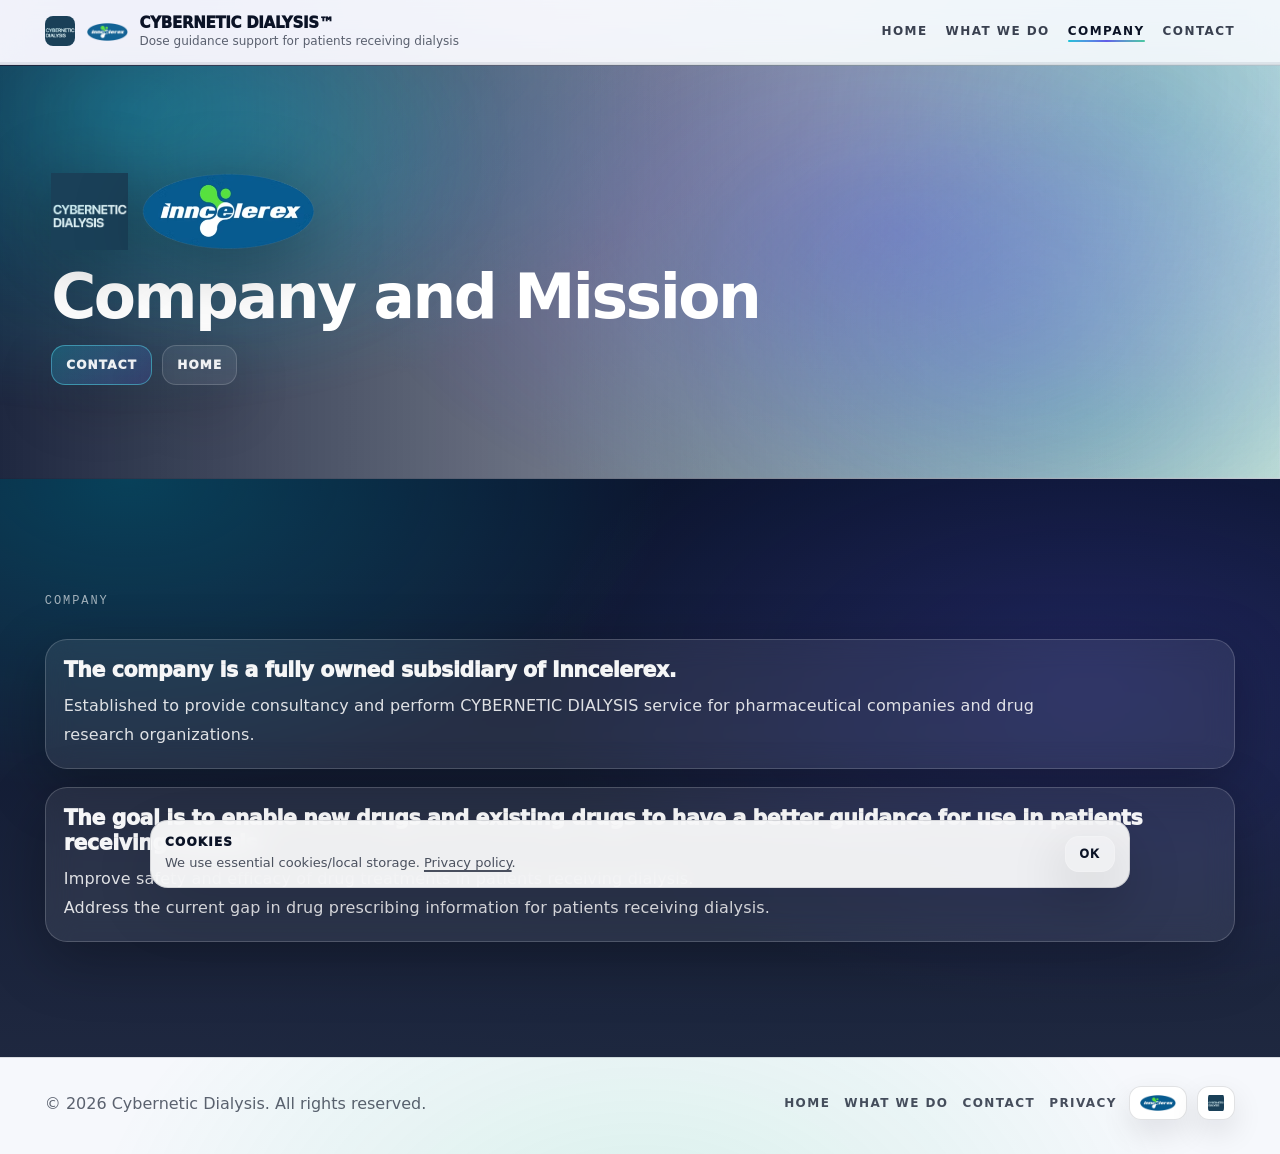
==== commit ac7fb1fc: "Update index.html" ====
--- a/company/index.html
+++ b/company/index.html
@@ -62,7 +62,7 @@
             <img class="brand-logo" src="../assets/favicon.png?v=2" alt="" aria-hidden="true" width="30" height="30" decoding="async" />
             <img class="inncelerex-logo" src="../assets/inncelerex.avif" alt="Inncelerex" decoding="async" />
             <div class="brand-text">
-              <div class="name"><span class="brand-type" data-brand-type>CYBERNETIC DIALYSIS</span></div>
+              <div class="name"><span class="brand-type" data-brand-type>CYBERNETIC DIALYSIS™</span></div>
               <div class="tag">Dose guidance support for patients receiving dialysis</div>
             </div>
           </a>
